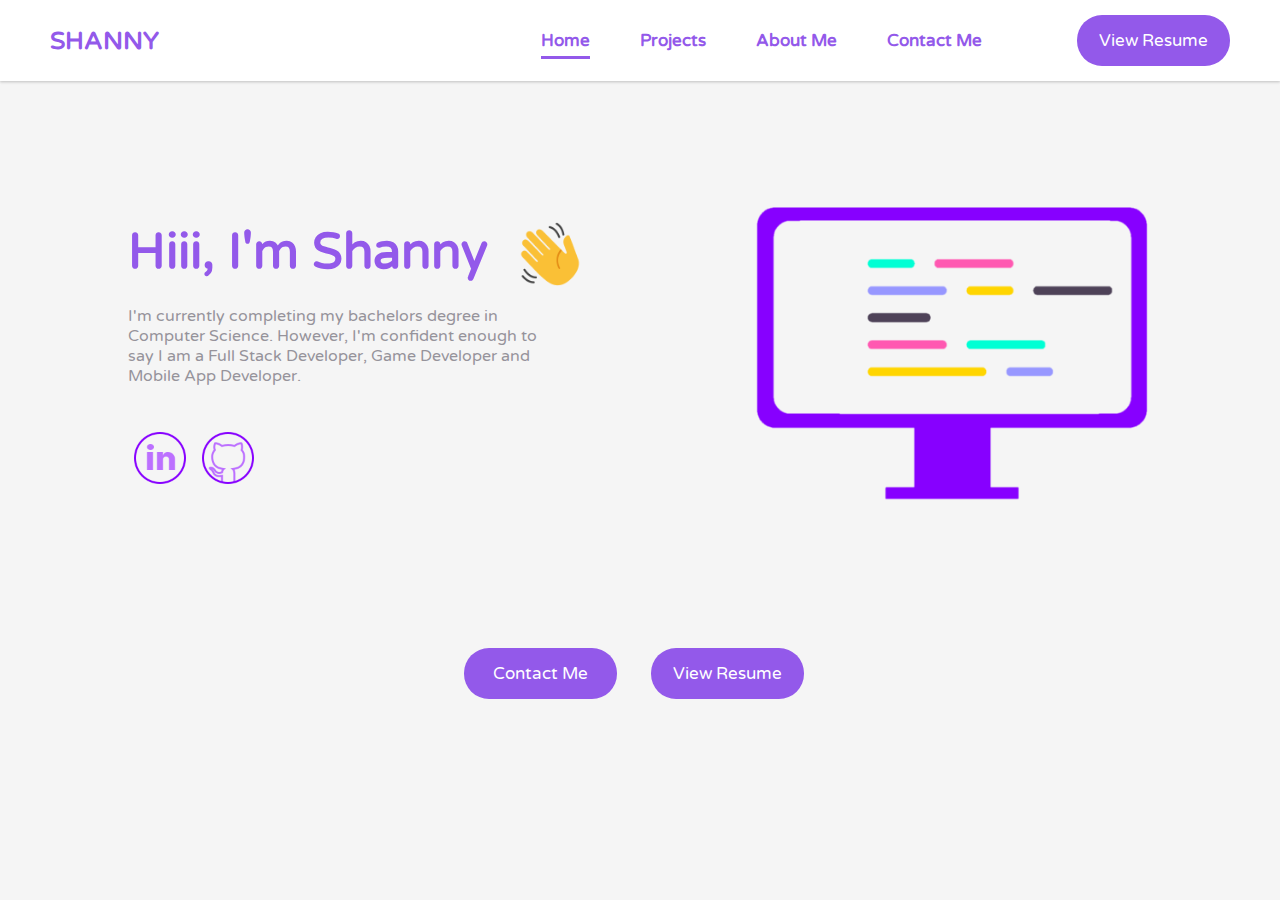
==== index.html @ 9e1d3142 "update" ====
<!DOCTYPE html>
<html>
    <head>
        <title> Shanny's Website </title>
        <meta charset="utf-8">

        <link rel="stylesheet" href="https://use.fontawesome.com/releases/v5.15.3/css/all.css" integrity="sha384-SZXxX4whJ79/gErwcOYf+zWLeJdY/qpuqC4cAa9rOGUstPomtqpuNWT9wdPEn2fk" crossorigin="anonymous">

        <link rel="stylesheet" href="./code/style.css">
    </head>

    <body>

        <div id="container">

            <div id="navbar">
                <nav class="navbar">
                    <div class="logo"> <strong> SHANNY </strong> </div>
                    <div class="openMenu"><i class="fa fa-bars"></i></div>
        
                    <ul class="mainMenu">
                        <li><a href="index.html" class="active"> Home </a></li>
                        <li><a href="./code/projects.html"> Projects </a></li>
                        <li><a href="./code/about.html"> About Me </a></li>
                        <li><a href="./code/contact.html"> Contact Me </a></li>
                        <li> <i class="fas fa-moon" id="darkmodeButton"></i> </li>
                        <a href="../files/Shanny_Singh_Resume.pdf" class="button1"> <button> View Resume </button> </a>
        
                        <div class="closeMenu"><i class="fa fa-times"></i></div>
                        <span class="icons">
                            <i class="fab fa-linkedin"></i>
                            <i class="fab fa-github"></i>
                        </span>
                    </ul>
                </nav>

                <script>
                    let darkMode = localStorage.getItem('darkMode'); 
                    const darkModeButton = document.querySelector('#darkmodeButton');

                    const enableDarkMode = () => {
                        document.body.classList.add('darkMode-Theme');
                        localStorage.setItem('darkMode', 'enabled');
                    }

                    const disableDarkMode = () => {
                        document.body.classList.remove('darkMode-Theme');
                        localStorage.setItem('darkMode', null);
                    }
                    
                    if (darkMode === 'enabled') 
                    {
                        enableDarkMode();
                    }

                    darkModeButton.addEventListener('click', () => {
                        
                        darkMode = localStorage.getItem('darkMode'); 

                        if (darkMode !== 'enabled') 
                        {
                            enableDarkMode();  
                        } 
                        else 
                        {  
                            disableDarkMode(); 
                        }
                    });
                </script>
            </div>

            <div class="mid">

                <div class="intro">
                    <div class="nameIntro"> 
                        <h1> Hiii, I'm Shanny </h1>
                        <img src="../images/wave.png" alt="wave emoji" class="waveEmoji">
                    </div>
                    <br/>
                    <div class="pIntro">
                        I'm currently completing my bachelors degree in Computer Science.
                        However, I'm confident enough to say I am a Full Stack Developer, 
                        Game Developer and Mobile App Developer.
                    </div>
                    <br/>
                    <br/>
                    <div class="socialLinksIntro">
                        <a href="https://bb.linkedin.com/in/shanny-singh-a549a4208">
                            <img src="../images/linkedin-logo.png" alt="linkedin-logo" class="socialLinks">
                        </a>

                        <a href="https://github.com/Squashie01">
                            <img src="../images/github-logo.png" alt="github-logo" class="socialLinks">
                        </a>
                    </div>
                </div>

                <div class="monitor">
                    <img src="../images/dark-monitor.png" alt="monitor" class="monitorImg">
                </div>

            </div>

            <div class="buttons">
                <a href="contact.html"> <button> Contact Me </button> </a>
                <a href="../files/Shanny_Singh_Resume.pdf" class="button2"> <button> View Resume </button> </a>
            </div>

        </div>
        
        <script src="./javascript.js"></script>
        
    </body>
</html>
---- code/style.css ----
@import url('https://fonts.googleapis.com/css2?family=Varela+Round&display=swap');

:root
{
    --background-color: whiteSmoke;
    --headerBackground: white;
    --headerColor: #11121A;
    --purple: #9359ea;
    --text: #96939B;
    --button-border: #9359ea;
    --boxShadow: 0 1px 3px rgb(0 0 0 / 10%), 0 2px 2px rgb(0 0 0 / 6%), 0 0 2px rgb(0 0 0 / 7%);
}

.darkMode-Theme
{
    --background-color: #11121A;
    --headerBackground: #1C1C24;
    --headerColor: whiteSmoke;
    --text: #96939B;
    --button-border: #11121A;
}

body
{
    margin: 0;
    background-color: var(--background-color);
    color: var(--text);
}

*
{
    margin: 0px;
    padding: 0px;
    box-sizing: border-box;
    font-family: 'Varela Round';
}

a
{
    text-decoration: none;
}

/* Up Button CSS */

.up-button
{
    background-color: var(--purple);
    font-size: 50px;
    width: 50px;
    height: 50px;
    position: fixed;
    right: 50px;
    bottom: 50px;
    display: flex;
    justify-content: center;
    align-items: center;
    border-radius: 50px;
    padding: 35px;
}

.up-button a
{
    text-decoration: none;
    color: var(--background-color);
}

.horizontal-Line
{
    width: 50%;
    height: 1px;
    margin-right: auto;
    margin-left: auto;
    margin-top: 50px;
    margin-bottom: 100px;
    opacity: 30%;
    border-bottom: 5px solid var(--purple);
}



/* Navbar CSS */

nav 
{
    width: 100%;
    color: var(--purple);
    display: flex;
    justify-content: space-between;
    align-items: center;
    background-color: var(--headerBackground);
    box-shadow: var(--boxShadow);
    margin-top: 0px;
}

nav .mainMenu {
    display: flex;
    list-style: none;
}

.mainMenu ul
{
    display: flex;
    padding-right: 30px;
}

.mainMenu ul li
{
    list-style: none;
}

.mainMenu li a {
    text-decoration: none;
    color: var(--purple);
    font-size: 17px;
    font-weight: 600;
}

.mainMenu li
{
    margin: 30px 25px;
}

.mainMenu li a:hover
{
    border: none;
    padding-bottom: 5px;
    border-bottom: 3px solid var(--purple);
}


nav .openMenu {
    font-size: 2rem;
    margin: 20px;
    display: none;
    cursor: pointer;
}
nav .mainMenu .closeMenu , .icons i {
    font-size: 2rem;
    display: none;
    cursor: pointer;
}
.fa-facebook:hover {color: rgb(0, 110, 255);}
.fa-twitter:hover {color: rgb(86, 154, 243);}
.fa-instagram:hover {color: rgb(255, 0, 191);}
.fa-github:hover {color: rgb(255, 123, 0);}

nav .logo {
    margin: 10px 0px;
    padding-left: 50px;
    font-size: 25px;
    cursor: pointer;
}

.active
{
    border: none;
    padding-bottom: 5px;
    border-bottom: 3px solid var(--purple);
}


/* Mid Secetion Style */

.mid
{
    margin-top: 5%;
}

.intro
{
    float: left;
    margin-left: 10%;
    height: 50vh;
    width: 45%;
    color: var(--purple);
    padding-top: 6%;
}

.monitor
{
    float: right;
    margin-right: 10%;
    height: 50vh;
    width: 35%;
}

.waveEmoji
{
    height: 4em;
    width: 4em;
}

.nameIntro
{
    display: flex;
    flex-direction: row;
}

.nameIntro h1
{
    font-size: 50px;
    padding-right: 30px;
}

.pIntro
{
    text-align: left;
    width: 75%;
    color: var(--text);
}

.socialLinks
{
    height: 4em;
    width: 4em;
}

.monitorImg
{
    height: 25em;
    width: 25em;
    float: right;
}

.buttons
{
    width: 22em;
    margin-left: auto;
    margin-right: auto;
}

button
{
    height: 3em;
    width: 9em;
    font-size: 17px;
    color: #fff;
    background-color: var(--purple);
    border-radius: 25px;
    border: none;
    margin-top: 15%;
    cursor: pointer;
}

button:hover
{
    border: 2px solid var(--button-border);
    background-color: whitesmoke;
    color: var(--purple);
}

.button1
{
    margin-left: 20px;
    margin-right: 50px;
    margin-top: -1%;
}

.button2
{
    margin-left: 30px;
}






/* Contact Page CSS */

.Contact-Me .socialLinksIntro
{
    display: flex;
    justify-content: center;
}

.other-info
{
    display: flex;
    width: 85%;
    justify-content: center;
    align-items: center;
    flex-direction: column;
    margin-top: 50px;
    margin: 0 auto;
}

.email, .phone
{
    display: flex;
    margin-top: 50px;
}

.other-info i
{
    font-size: 60px;
    margin-right: 25px;
    color: var(--purple);
}

.other-info p
{
    font-size: 30px;
}

.phone .phoneNumber, .email .emailAddress
{
    display: flex;
    align-items: center;
}


/* Main Header - My Projects CSS */

.main-header
{
    display: flex;
    justify-content: center;
    margin: 40px 0;
}

.main-header h1
{
    font-size: 50px;
    color: var(--purple);
}



/* Project CSS */

.project1, .project2
{
    display: flex;
    justify-content: center;
    align-items: center;
    margin-bottom: 100px;
}

.project-info
{
    width: 30%;
    display: flex;
    flex-direction: column;
    justify-content: center;
    align-items: left;
    margin-right: 25px;
    margin-left: 25px;
}

.project-info h3
{
    font-size: 25px;
    text-align: left;
    margin-bottom: 17px;
    color: var(--headerColor);
}

.project-info span
{
    font-size: 15px;
    margin-bottom: 25px;
    color: var(--text);
}

.project-img
{
    width: 40%;
    height: 30vh;
    height: auto;
    box-shadow: var(--boxShadow);
}

.project-img img
{
    width: 100%;
}

.project-info .vist-website
{
    height: 3em;
    width: 9em;
    font-size: 17px;
    color: #fff;
    background-color: var(--purple);
    border-radius: 25px;
    border: none;
    margin-top: 25px;
}



/* About Me Page */

.About-Me
{
    display: flex;
}

.About-Me-Img
{
    width: 50%;
    height: 50%;
    display: flex;
    justify-content: center;
}

.About-Me-Img img
{
    width: 50%;
    border-radius: 300px;
}

.About-Me-Paragraph
{
    display: flex;
    flex-direction: column;
    justify-content: center;
    width: 30%;
}

.About-Me-Paragraph span
{
    font-size: 15px;
}

.About-Me-Paragraph span a
{
    color: var(--purple);
}


@media screen and (max-width: 1140px)
{
    nav
    {
        padding: 30px 30px;
    }

    nav .mainMenu 
    {
        height: 100vh;
        position: fixed;
        top: 0;
        right: 0;
        left: 0;
        z-index: 10;
        flex-direction: column;
        justify-content: center;
        align-items: center;
        background: var(--background-color);
        transition: top 1s ease;
        display: none;
    }

    nav .mainMenu li a, nav .mainMenu i
    {
        font-size: 50px;
    }

    nav a.button1
    {
        margin-top: -20%;
        margin-bottom: 7%;
    }

    nav .logo
    {
        font-size: 50px;
    }

    nav .mainMenu .closeMenu 
    {
        display: block;
        position: absolute;
        top: 80px;
        right: 80px;
    }

    nav .closeMenu i
    {
        font-size: 75px;
    }

    nav .openMenu {
        display: block;
        font-size: 75px;
        margin-right: 20px;
    }
    
    .icons i {
        display: inline-block;
        padding: 30px;
    }

    /* Mid stuff */

    .mid
    {
        flex-direction: column;
    }

    .intro
    {
        height: 40vh;
        width: 100%;
        margin-left: auto;
        margin-right: auto;
    }

    .monitor
    {
        width: 100%;
        height: 25em;
        margin-right: 0px;
    }

    .nameIntro
    {
        justify-content: center;
    }

    .nameIntro h1
    {
        font-size: 5em;
    }

    .waveEmoji
    {
        height: 5em;
        width: 5em;
    }

    .pIntro
    {
        text-align: center;
        margin-left: auto;
        margin-right: auto;
        font-size: 3em;
        margin-top: 7%;
    }

    .socialLinks
    {
        height: 10em;
        width: 10em;
    }

    .socialLinksIntro
    {
        width: 21em;
        margin-top: 5%;
        margin-left: auto;
        margin-right: auto;
    }

    .monitorImg
    {
        margin-right: 30%;
        margin-top: 10%;
    }
    .buttons
    {
        width: 47.5em;
    }

    button
    {
        font-size: 2.5em;
        border-radius: 25em;
        margin-top: 7em;
    }


    /* Project CSS */

    .main-header h1
    {
        font-size: 75px;
        margin-bottom: 50px;
    }

    .project1, .project2
    {
        display: flex;
        flex-direction: column;
        justify-content: center;
        align-items: center;
        margin-bottom: 100px;
    }

    .project1
    {
        flex-direction: column-reverse;
    }

    .project-info
    {
        width: 85%;
        display: flex;
        flex-direction: column;
        justify-content: center;
        margin-right: 25px;
        margin-left: 25px;
        margin-top: 50px;
    }

    .project-info h3
    {
        font-size: 55px;
        margin-bottom: 17px;
        color: var(--headerColor);
    }

    .project-info span
    {
        font-size: 45px;
        margin-bottom: 25px;
        color: var(--text);
    }

    .project-img
    {
        width: 85%;
        height: 30vh;
        height: auto;
        box-shadow: var(--boxShadow);
    }

    .project-img img
    {
        width: 100%;
    }

    .project-info .vist-website
    {
        height: 3em;
        width: 9em;
        font-size: 40px;
        color: #fff;
        background-color: var(--purple);
        border-radius: 300px;
        border: none;
        margin-top: 50px;
    }


    /* About Me Page */

    .About-Me
    {
        display: flex;
        flex-direction: column;
        align-items: center;
    }

    .About-Me-Img
    {
        width: 75%;
        height: 75%;
        display: flex;
        justify-content: center;
    }

    .About-Me-Img img
    {
        width: 50%;
        border-radius: 300px;
    }

    .About-Me-Paragraph
    {
        display: flex;
        flex-direction: column;
        justify-content: center;
        width: 85%;
        margin-top: 50px;
    }

    .About-Me-Paragraph span
    {
        font-size: 15px;
    }

    .About-Me-Paragraph span a
    {
        color: var(--purple);
    }

    /* Contact Page CSS */
    .other-info
    {
        display: flex;
        width: 85%;
        justify-content: center;
        align-items: center;
        flex-direction: column;
        margin-top: 50px;
        margin: 0 auto;
    }

    .email, .phone
    {
        display: flex;
        margin-top: 50px;
    }

    .other-info i
    {
        font-size: 60px;
        margin-right: 25px;
        color: var(--purple);
    }

    .other-info p
    {
        font-size: 30px;
    }

    .phone .phoneNumber, .email .emailAddress
    {
        display: flex;
        align-items: center;
    }
}
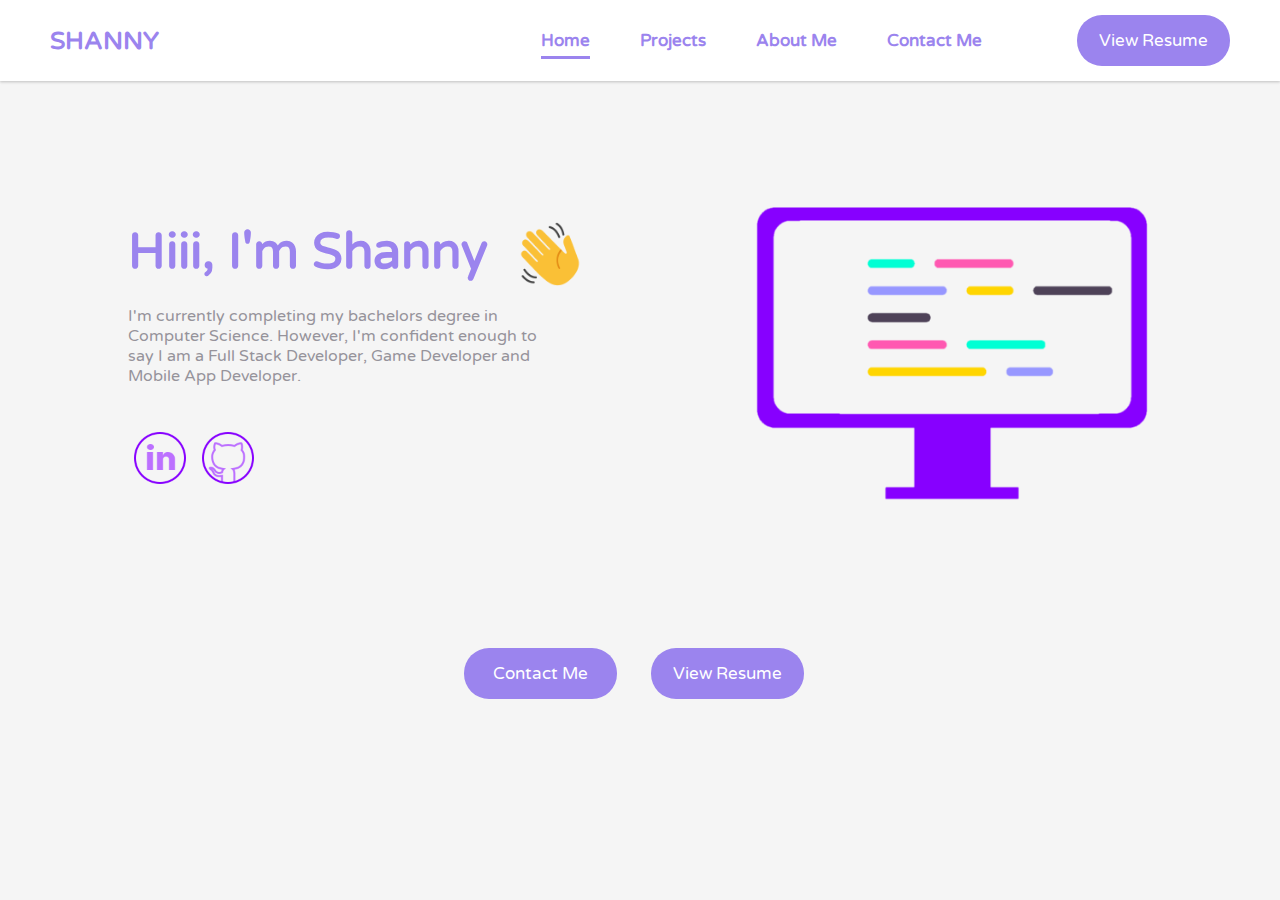
==== commit 14f06b4b: "update" ====
--- a/index.html
+++ b/index.html
@@ -5,6 +5,8 @@
         <meta charset="utf-8">
 
         <link rel="stylesheet" href="https://use.fontawesome.com/releases/v5.15.3/css/all.css" integrity="sha384-SZXxX4whJ79/gErwcOYf+zWLeJdY/qpuqC4cAa9rOGUstPomtqpuNWT9wdPEn2fk" crossorigin="anonymous">
+
+        <link rel="shortcut icon" href="./images/favicon.png" type="image/x-icon">
 
         <link rel="stylesheet" href="./code/style.css">
     </head>
@@ -24,7 +26,7 @@
                         <li><a href="./code/about.html"> About Me </a></li>
                         <li><a href="./code/contact.html"> Contact Me </a></li>
                         <li> <i class="fas fa-moon" id="darkmodeButton"></i> </li>
-                        <a href="../files/Shanny_Singh_Resume.pdf" class="button1"> <button> View Resume </button> </a>
+                        <a href="./files/Shanny_Singh_Resume.pdf" class="button1"> <button> View Resume </button> </a>
         
                         <div class="closeMenu"><i class="fa fa-times"></i></div>
                         <span class="icons">
@@ -74,7 +76,7 @@
                 <div class="intro">
                     <div class="nameIntro"> 
                         <h1> Hiii, I'm Shanny </h1>
-                        <img src="../images/wave.png" alt="wave emoji" class="waveEmoji">
+                        <img src="./images/wave.png" alt="wave emoji" class="waveEmoji">
                     </div>
                     <br/>
                     <div class="pIntro">
@@ -86,29 +88,29 @@
                     <br/>
                     <div class="socialLinksIntro">
                         <a href="https://bb.linkedin.com/in/shanny-singh-a549a4208">
-                            <img src="../images/linkedin-logo.png" alt="linkedin-logo" class="socialLinks">
+                            <img src="./images/linkedin-logo.png" alt="linkedin-logo" class="socialLinks">
                         </a>
 
                         <a href="https://github.com/Squashie01">
-                            <img src="../images/github-logo.png" alt="github-logo" class="socialLinks">
+                            <img src="./images/github-logo.png" alt="github-logo" class="socialLinks">
                         </a>
                     </div>
                 </div>
 
                 <div class="monitor">
-                    <img src="../images/dark-monitor.png" alt="monitor" class="monitorImg">
+                    <img src="./images/dark-monitor.png" alt="monitor" class="monitorImg">
                 </div>
 
             </div>
 
             <div class="buttons">
-                <a href="contact.html"> <button> Contact Me </button> </a>
-                <a href="../files/Shanny_Singh_Resume.pdf" class="button2"> <button> View Resume </button> </a>
+                <a href="./code/contact.html"> <button> Contact Me </button> </a>
+                <a href="./files/Shanny_Singh_Resume.pdf" class="button2"> <button> View Resume </button> </a>
             </div>
 
         </div>
         
-        <script src="./javascript.js"></script>
+        <script src="./code/javascript.js"></script>
         
     </body>
 </html>--- a/code/style.css
+++ b/code/style.css
@@ -5,9 +5,9 @@
     --background-color: whiteSmoke;
     --headerBackground: white;
     --headerColor: #11121A;
-    --purple: #9359ea;
+    --purple: #9B84EE;
     --text: #96939B;
-    --button-border: #9359ea;
+    --button-border: #9B84EE;
     --boxShadow: 0 1px 3px rgb(0 0 0 / 10%), 0 2px 2px rgb(0 0 0 / 6%), 0 0 2px rgb(0 0 0 / 7%);
 }
 
@@ -139,10 +139,6 @@
     display: none;
     cursor: pointer;
 }
-.fa-facebook:hover {color: rgb(0, 110, 255);}
-.fa-twitter:hover {color: rgb(86, 154, 243);}
-.fa-instagram:hover {color: rgb(255, 0, 191);}
-.fa-github:hover {color: rgb(255, 123, 0);}
 
 nav .logo {
     margin: 10px 0px;
@@ -361,6 +357,11 @@
     font-size: 15px;
     margin-bottom: 25px;
     color: var(--text);
+}
+
+.project-info ul
+{
+    margin-left: 15px;
 }
 
 .project-img
@@ -571,6 +572,11 @@
         margin-top: 7em;
     }
 
+    nav a.button1
+    {
+        margin-top: 0px;
+    }
+
 
     /* Project CSS */
 
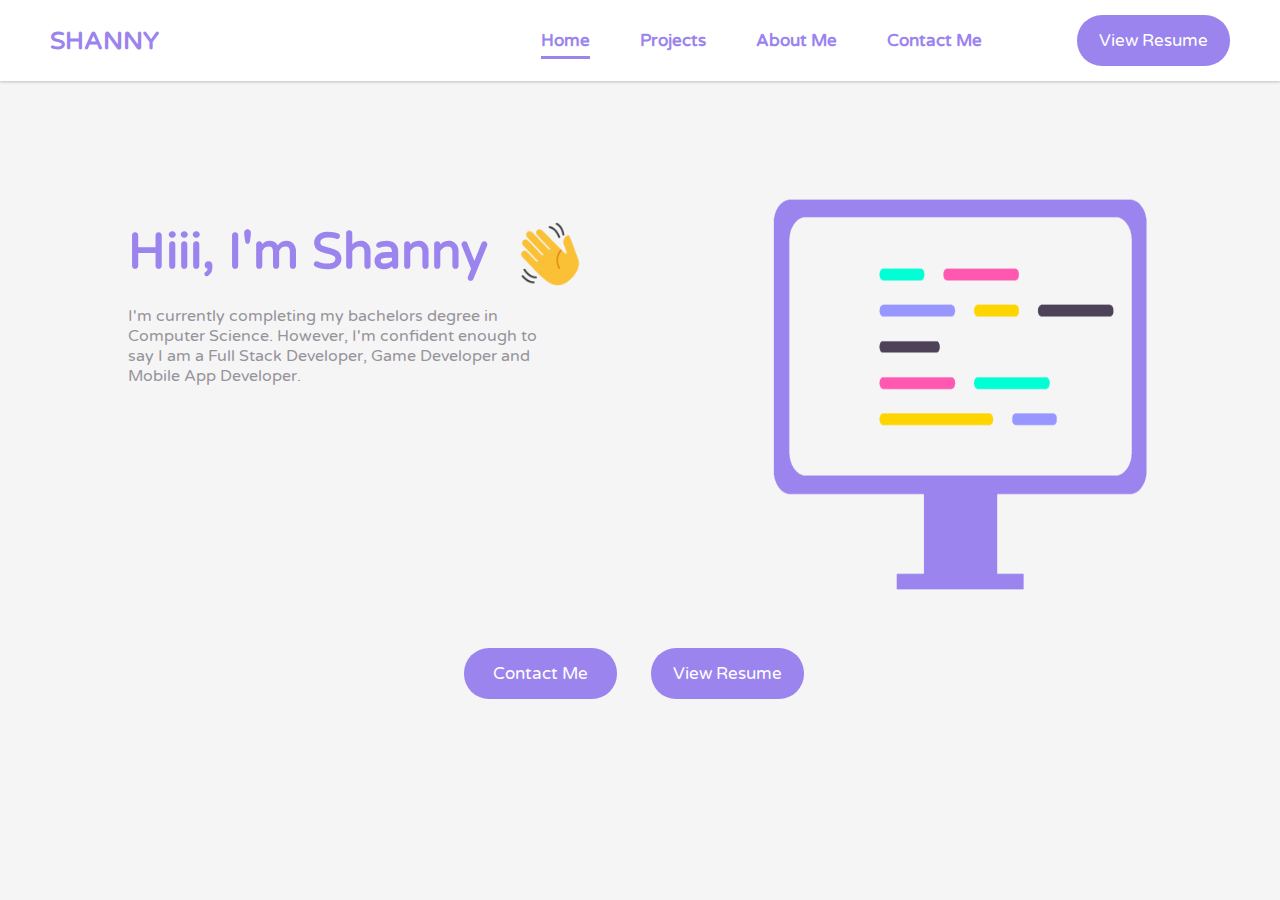
==== commit d04a08a2: "color update" ====
--- a/index.html
+++ b/index.html
@@ -17,7 +17,7 @@
 
             <div id="navbar">
                 <nav class="navbar">
-                    <div class="logo"> <strong> SHANNY </strong> </div>
+                    <div class="logo"> <a href="index.html"> <strong> SHANNY </strong> </a> </div>
                     <div class="openMenu"><i class="fa fa-bars"></i></div>
         
                     <ul class="mainMenu">
@@ -88,17 +88,17 @@
                     <br/>
                     <div class="socialLinksIntro">
                         <a href="https://bb.linkedin.com/in/shanny-singh-a549a4208">
-                            <img src="./images/linkedin-logo.png" alt="linkedin-logo" class="socialLinks">
+                            <i class="fab fa-linkedin socialLinks"></i>
                         </a>
 
                         <a href="https://github.com/Squashie01">
-                            <img src="./images/github-logo.png" alt="github-logo" class="socialLinks">
+                            <i class="fab fa-github socialLinks"></i>
                         </a>
                     </div>
                 </div>
 
                 <div class="monitor">
-                    <img src="./images/dark-monitor.png" alt="monitor" class="monitorImg">
+                    <img src="./images/monitor.png" alt="monitor" class="monitorImg">
                 </div>
 
             </div>
--- a/code/style.css
+++ b/code/style.css
@@ -147,6 +147,11 @@
     cursor: pointer;
 }
 
+.logo a
+{
+    color: var(--purple);
+}
+
 .active
 {
     border: none;
@@ -160,6 +165,9 @@
 .mid
 {
     margin-top: 5%;
+    display: flex;
+    justify-content: space-between;
+    align-items: center;
 }
 
 .intro
@@ -175,9 +183,16 @@
 .monitor
 {
     float: right;
+    margin-top: -3%;
     margin-right: 10%;
-    height: 50vh;
-    width: 35%;
+    height: 35vh;
+    width: 30%;
+}
+
+.monitor img
+{
+    width: 100%;
+    height: 45vh;
 }
 
 .waveEmoji
@@ -364,6 +379,11 @@
     margin-left: 15px;
 }
 
+.project-info a
+{
+    color: var(--purple);
+}
+
 .project-img
 {
     width: 40%;
@@ -511,9 +531,22 @@
 
     .monitor
     {
+        width: 50%;
+        height: 20vh;
+        margin-right: auto;
+        margin-left: auto;
+        margin-top: 40px;
+        display: flex;
+        justify-content: center;
+        align-items: center;
+    }
+
+    .monitor img
+    {
         width: 100%;
-        height: 25em;
-        margin-right: 0px;
+        height: 100%;
+        margin-left: auto;
+        margin-right: auto;
     }
 
     .nameIntro
@@ -543,23 +576,20 @@
 
     .socialLinks
     {
-        height: 10em;
-        width: 10em;
+        font-size: 75px;
+        display: flex;
+        justify-content: center;
+        color: var(--purple);
     }
 
     .socialLinksIntro
     {
-        width: 21em;
-        margin-top: 5%;
-        margin-left: auto;
-        margin-right: auto;
-    }
-
-    .monitorImg
-    {
-        margin-right: 30%;
-        margin-top: 10%;
-    }
+        display: flex;
+        flex-direction: row;
+        justify-content: center;
+        align-items: center;
+    }
+
     .buttons
     {
         width: 47.5em;
@@ -569,7 +599,7 @@
     {
         font-size: 2.5em;
         border-radius: 25em;
-        margin-top: 7em;
+        margin-top: 5em;
     }
 
     nav a.button1
